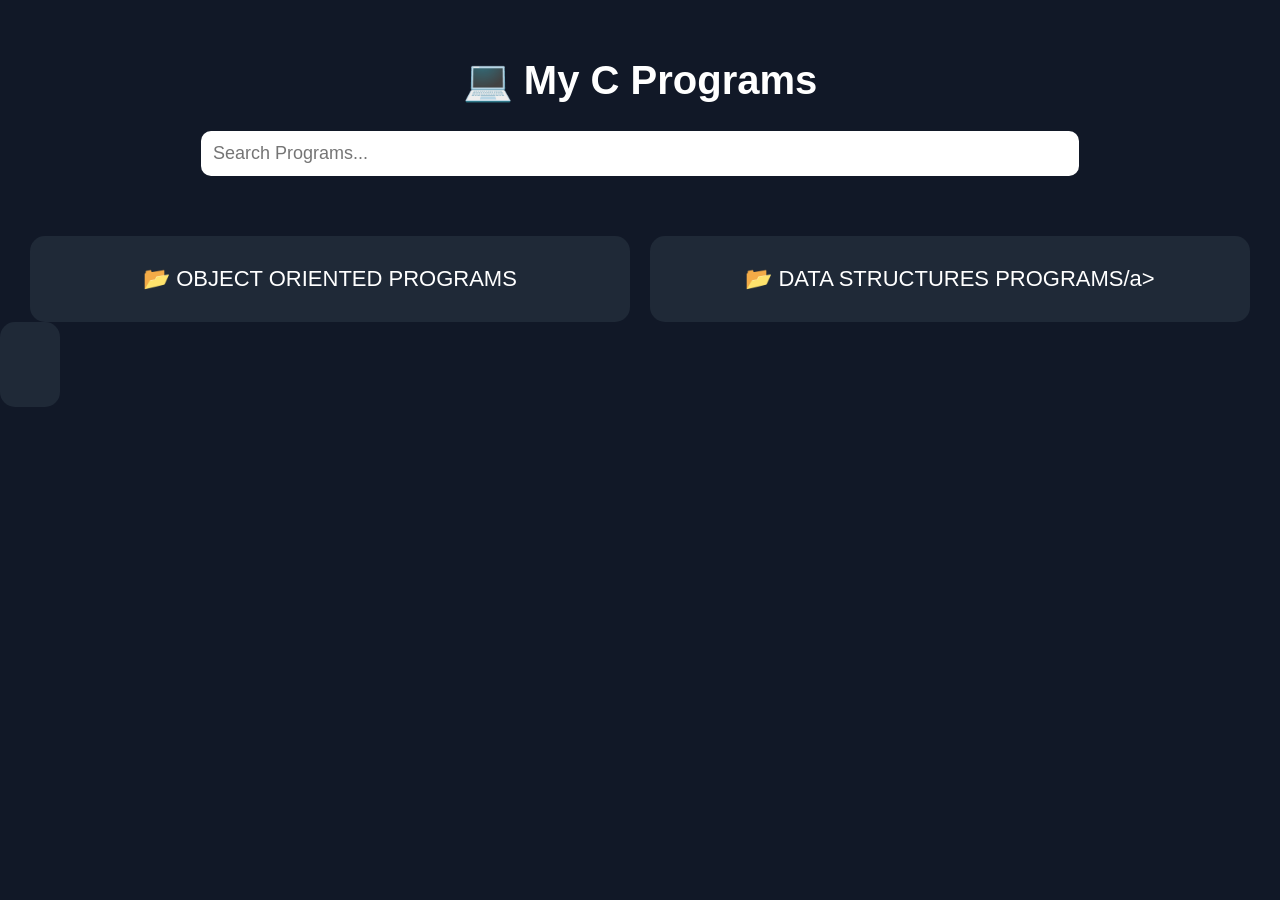
==== index.html @ 05a4457a "Update index.html" ====
<!DOCTYPE html>
<html lang="en">
<head>
<meta charset="UTF-8">
<meta name="viewport" content="width=device-width, initial-scale=1.0">
<title>My C Programs</title>

<link rel="stylesheet" href="style.css">
</head>

<body>

<header>
    <h1>💻 My C Programs</h1>

    <input
        type="text"
        id="search"
        placeholder="Search Programs...">
</header>

<div class="container">

<a class="card" href="program.html">📂 OBJECT ORIENTED PROGRAMS</a>

<a class="card" href="program2.html">📂 DATA STRUCTURES PROGRAMS/a>

</div>

<script src="script.js"></script>

</body>
</html>
---- style.css ----
body{
    margin:0;
    font-family:Arial,sans-serif;
    background:#111827;
    color:white;
}

header{
    text-align:center;
    padding:30px;
}

header h1{
    font-size:40px;
}

input{
    width:70%;
    padding:12px;
    border:none;
    border-radius:10px;
    font-size:18px;
}

.container{
    display:grid;
    grid-template-columns:repeat(auto-fit,minmax(220px,1fr));
    gap:20px;
    padding:30px;
}

.card{
    background:#1f2937;
    text-decoration:none;
    color:white;
    padding:30px;
    border-radius:15px;
    text-align:center;
    font-size:22px;
    transition:.3s;
}

.card:hover{
    background:#2563eb;
    transform:scale(1.05);
}
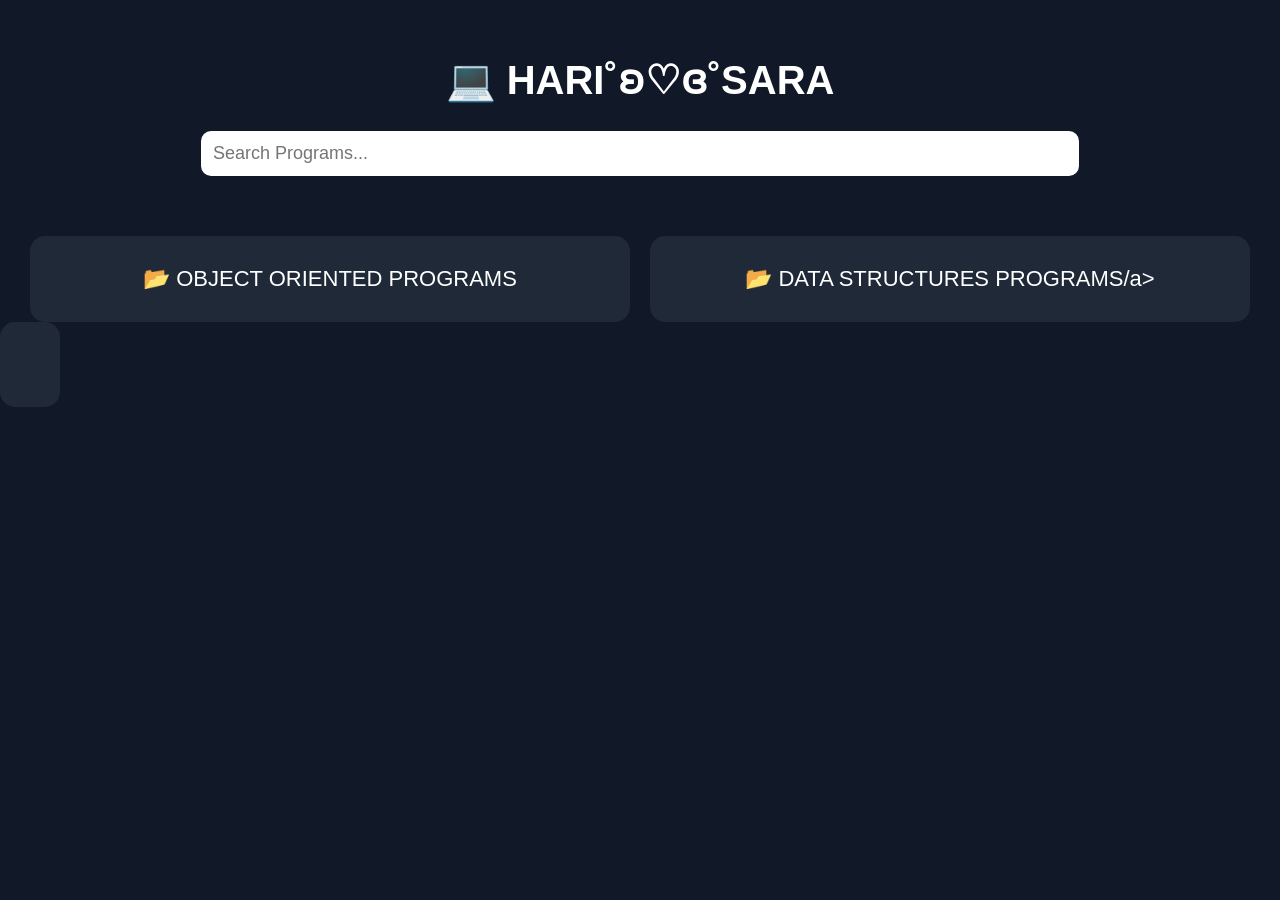
==== commit 10fa7148: "Update index.html" ====
--- a/index.html
+++ b/index.html
@@ -11,7 +11,7 @@
 <body>
 
 <header>
-    <h1>💻 My C Programs</h1>
+    <h1>💻 HARI˚ʚ♡ɞ˚SARA</h1>
 
     <input
         type="text"
@@ -22,9 +22,7 @@
 <div class="container">
 
 <a class="card" href="program.html">📂 OBJECT ORIENTED PROGRAMS</a>
-
 <a class="card" href="program2.html">📂 DATA STRUCTURES PROGRAMS/a>
-
 </div>
 
 <script src="script.js"></script>
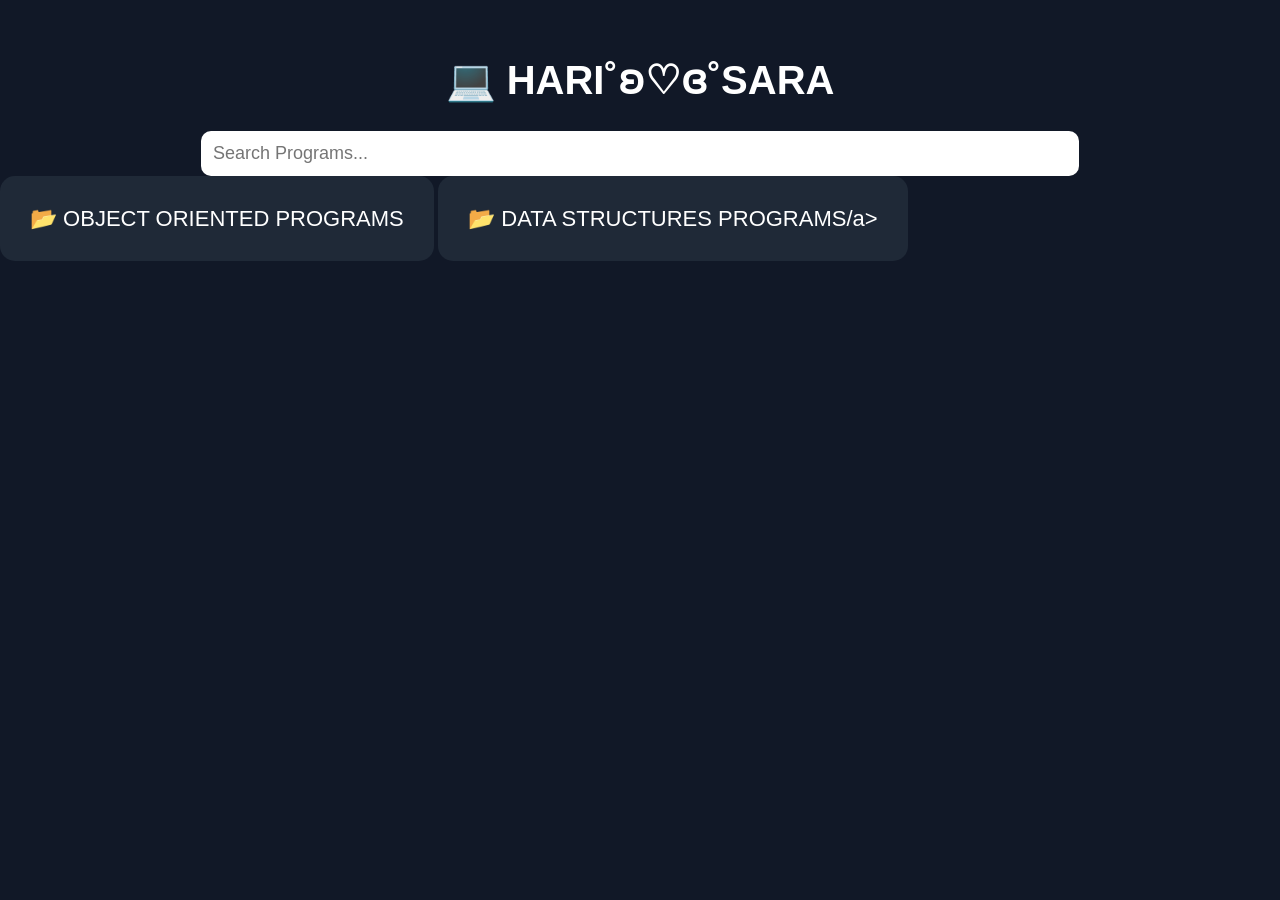
==== commit 828aa1fa: "Update index.html" ====
--- a/index.html
+++ b/index.html
@@ -18,9 +18,6 @@
         id="search"
         placeholder="Search Programs...">
 </header>
-
-<div class="container">
-
 <a class="card" href="program.html">📂 OBJECT ORIENTED PROGRAMS</a>
 <a class="card" href="program2.html">📂 DATA STRUCTURES PROGRAMS/a>
 </div>
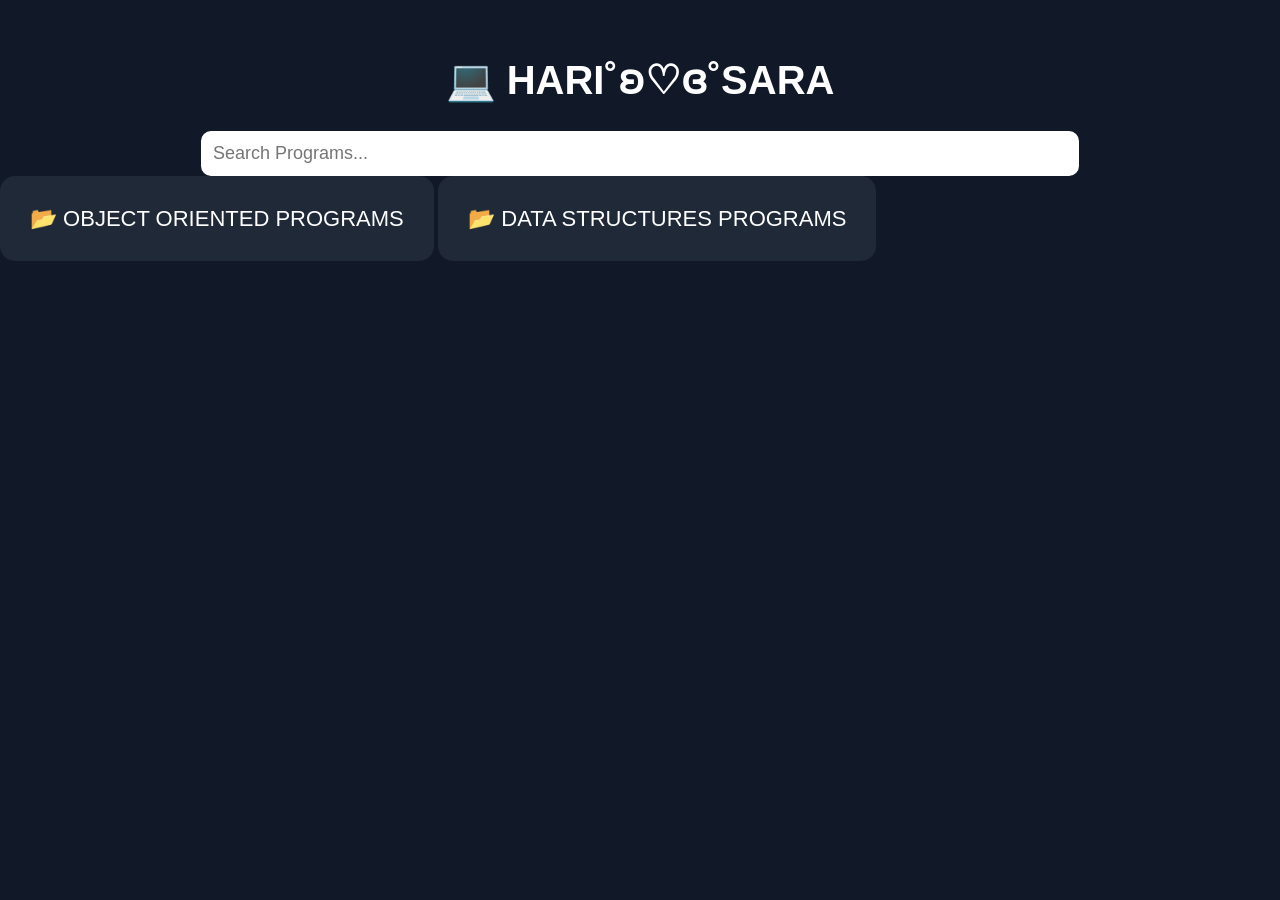
==== commit 26be67e7: "Update index.html" ====
--- a/index.html
+++ b/index.html
@@ -19,7 +19,8 @@
         placeholder="Search Programs...">
 </header>
 <a class="card" href="program.html">📂 OBJECT ORIENTED PROGRAMS</a>
-<a class="card" href="program2.html">📂 DATA STRUCTURES PROGRAMS/a>
+<a class="card" href="program2.html">📂 DATA STRUCTURES PROGRAMS</a>
+
 </div>
 
 <script src="script.js"></script>
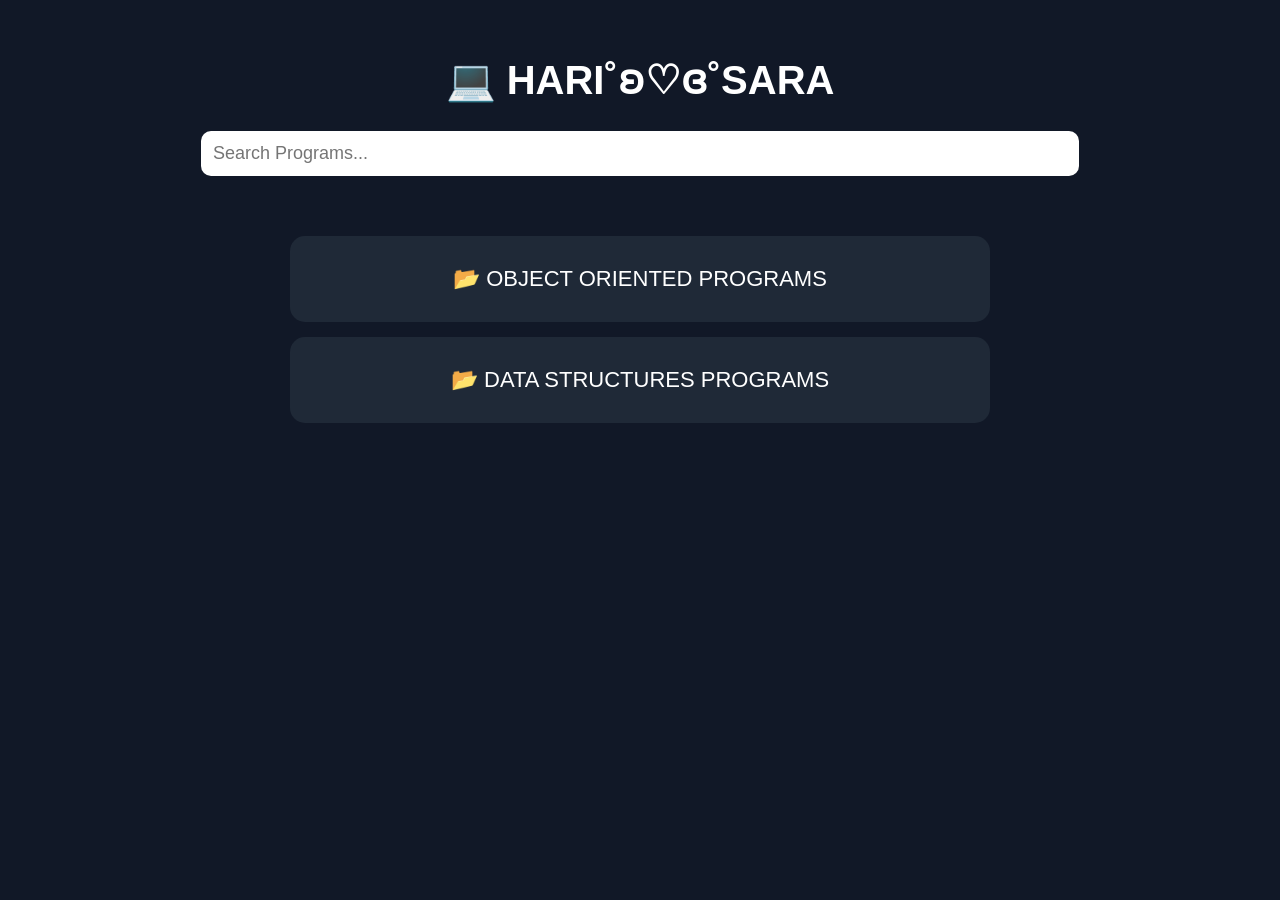
==== commit 34c9c252: "Update index.html" ====
--- a/index.html
+++ b/index.html
@@ -18,12 +18,18 @@
         id="search"
         placeholder="Search Programs...">
 </header>
-<a class="card" href="program.html">📂 OBJECT ORIENTED PROGRAMS</a>
-<a class="card" href="program2.html">📂 DATA STRUCTURES PROGRAMS</a>
+
+<div class="container">
+
+    <a class="card" href="program.html">
+        📂 OBJECT ORIENTED PROGRAMS
+    </a>
+
+    <a class="card" href="program2.html">
+        📂 DATA STRUCTURES PROGRAMS
+    </a>
 
 </div>
 
-<script src="script.js"></script>
-
 </body>
 </html>
--- a/style.css
+++ b/style.css
@@ -23,9 +23,10 @@
 }
 
 .container{
-    display:grid;
-    grid-template-columns:repeat(auto-fit,minmax(220px,1fr));
-    gap:20px;
+    display:flex;
+    flex-direction:column;
+    align-items:center;
+    gap:15px;
     padding:30px;
 }
 
@@ -38,6 +39,9 @@
     text-align:center;
     font-size:22px;
     transition:.3s;
+    width:100%;
+    max-width:700px;
+    box-sizing:border-box;
 }
 
 .card:hover{
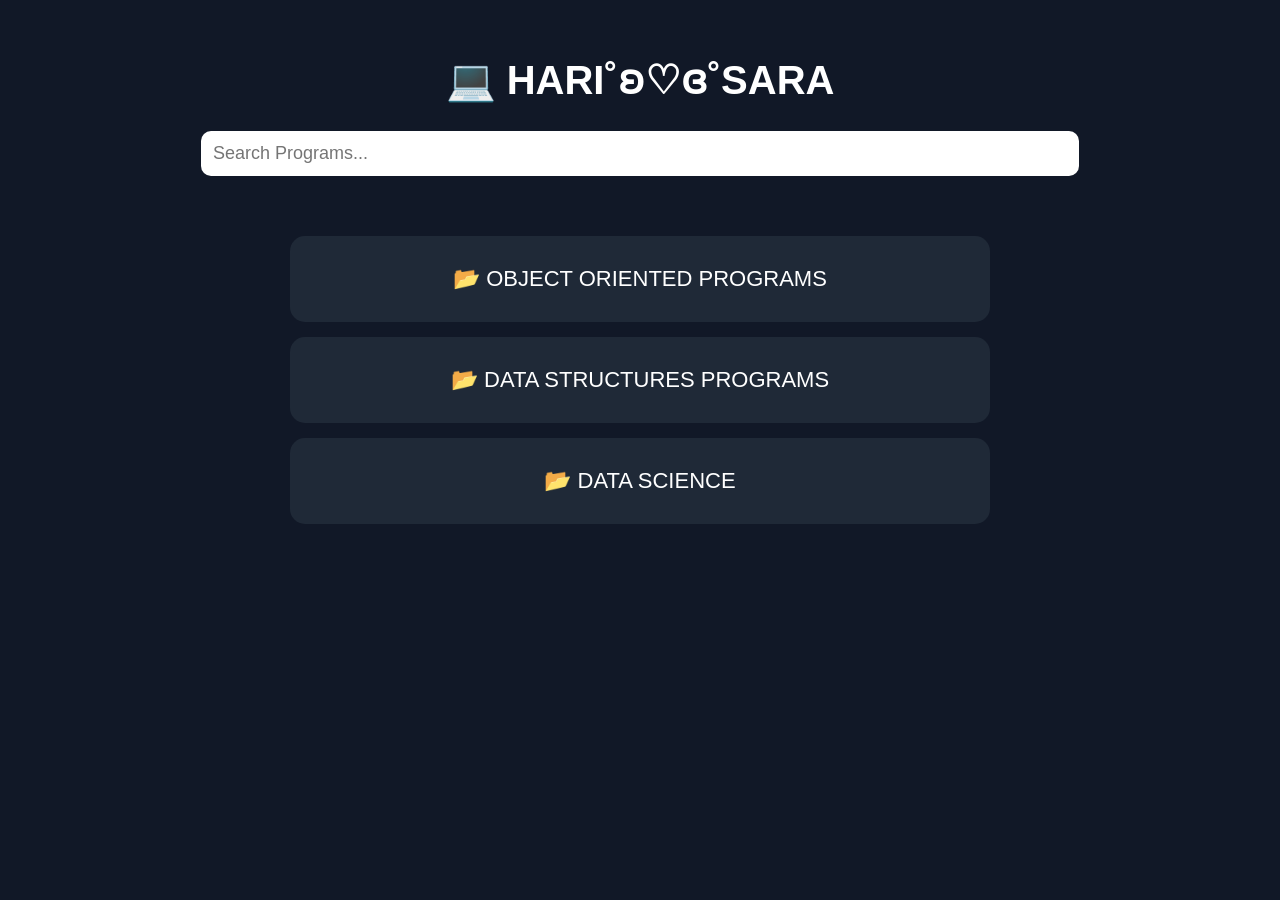
==== commit bbdb6a32: "Update index.html" ====
--- a/index.html
+++ b/index.html
@@ -29,6 +29,9 @@
         📂 DATA STRUCTURES PROGRAMS
     </a>
 
+     <a class="card" href="program3.html">
+        📂 DATA SCIENCE
+    </a>
 </div>
 
 </body>
--- a/style.css
+++ b/style.css
@@ -39,8 +39,8 @@
     text-align:center;
     font-size:22px;
     transition:.3s;
-    width:100%;
-    max-width:700px;
+    width:700px;
+    max-width:90%;
     box-sizing:border-box;
 }
 
